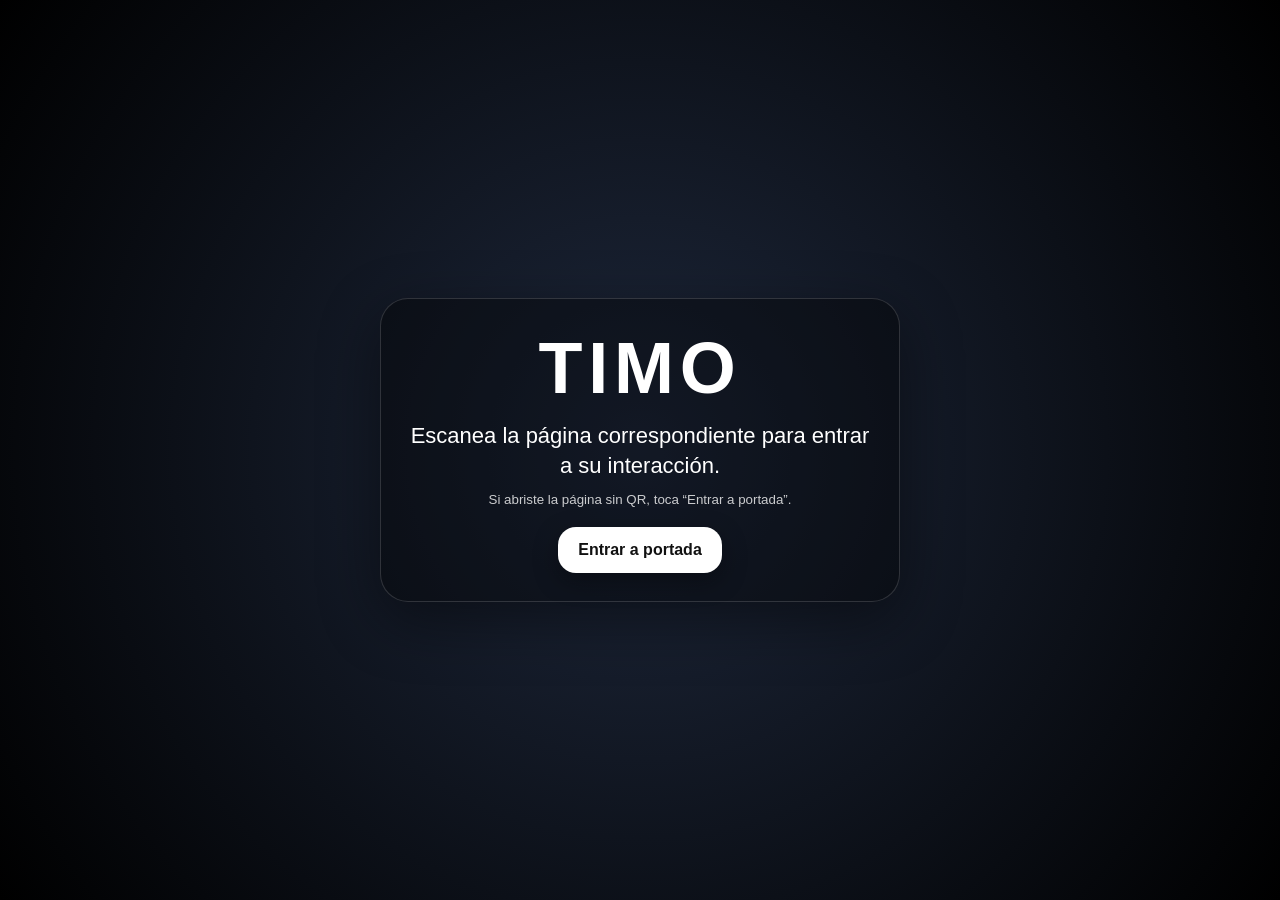
==== index.html @ 52b499d0 "Update index.html" ====
<!DOCTYPE html>
<html lang="es">
<head>
  <meta charset="UTF-8" />
  <meta name="viewport" content="width=device-width, initial-scale=1.0, viewport-fit=cover" />
  <title>Timo</title>
  <link rel="stylesheet" href="timo.css" />
  <script src="https://aframe.io/releases/1.4.2/aframe.min.js"></script>
  <script src="https://cdn.jsdelivr.net/npm/mind-ar@1.2.5/dist/mindar-image-aframe.prod.js"></script>
</head>
<body>

<a-scene
  mindar-image="imageTargetSrc: ./targets.mind;"
  embedded
  color-space="sRGB"
  renderer="colorManagement: true, physicallyCorrectLights"
  vr-mode-ui="enabled: false"
  device-orientation-permission-ui="enabled: false"
  style="position:fixed; inset:0; z-index:1; pointer-events:none;"
>
  <a-camera
      position="0 0 0"
      look-controls="enabled:false">
  </a-camera>

  <a-entity mindar-image-target="targetIndex:0"></a-entity>
  <a-entity mindar-image-target="targetIndex:1"></a-entity>
  <a-entity mindar-image-target="targetIndex:2"></a-entity>
  <a-entity mindar-image-target="targetIndex:3"></a-entity>

</a-scene>

<div id="pantallaInicio">

<div id="pantallaInicio">
  <div class="panelInicio">
    <h1>TIMO</h1>
    <p>Escanea la página correspondiente para entrar a su interacción.</p>
    <small>Si abriste la página sin QR, toca “Entrar a portada”.</small>
    <button id="btnEntrarPortada">Entrar a portada</button>
  </div>
</div>

<div id="app" style="display:none;">
  <img id="fondo" src="" alt="Escena interactiva de Timo" />

  <div id="cieloColor"></div>
  <div id="oscuridad"></div>
  <div id="spotLuz"></div>
  <div id="ruido"></div>
  <div id="flash"></div>
  <div id="luciernagasCampo"></div>

  <img id="luciernagasDibujo" class="capa oculto" src="" alt="" />
  <img id="timo" class="personaje oculto" src="" alt="Timo" />
  <img id="tronco" class="personaje oculto" src="" alt="Tronco de apoyo" />
  <img id="pelota" class="personaje oculto" src="" alt="Pelota" />
  <img id="mono" class="personaje oculto" src="" alt="Mono" />
  <img id="conejo" class="personaje oculto" src="" alt="Conejo" />
  <img id="pajaro" class="personaje oculto" src="" alt="Pájaro" />
  <img id="mariposa" class="personaje oculto" src="" alt="Mariposa" />
  <div id="ayEco" class="oculto">Ay…</div>

  <section id="texto" aria-live="polite">
    <h1 id="titulo"></h1>
    <p id="instruccion"></p>
    <p id="cuento"></p>
  </section>

  <nav id="menu" aria-label="Menú de escenas">
    <button data-scene="portada" data-tooltip="Portada" aria-label="Portada">⇧</button>
    <button data-scene="respira" data-tooltip="Respira" aria-label="Respira">〰️</button>
    <button data-scene="tunel" data-tooltip="Túnel" aria-label="Túnel">◎</button>
    <button data-scene="final" data-tooltip="Jugar" aria-label="Jugar">⚽︎</button>
    <button id="btnSensible" data-tooltip="Modo sensible" aria-label="Modo sensible">☽</button>
    <button id="btnSonido" data-tooltip="Sonido" aria-label="Sonido">🎧</button>
  </nav>

  <div id="avisoAudio">Toca para activar sonido y vibración</div>
</div>

<script src="timo.js"></script>
</body>
</html>
---- timo.css ----
*{margin:0;padding:0;box-sizing:border-box}
html,body{width:100%;height:100%;overflow:hidden;background:#000;font-family:Arial,sans-serif;touch-action:none;user-select:none}

#app{position:relative;width:100vw;height:100dvh;overflow:hidden;touch-action:none}
#pantallaInicio{position:fixed;inset:0;z-index:10000;display:flex;align-items:center;justify-content:center;background:radial-gradient(circle at center,rgba(30,40,60,.95),rgba(0,0,0,.96));color:#fff;text-align:center;padding:24px}
.panelInicio{max-width:520px;background:rgba(0,0,0,.38);border:1px solid rgba(255,255,255,.15);border-radius:28px;padding:28px 24px;box-shadow:0 18px 60px rgba(0,0,0,.45)}
.panelInicio h1{font-size:clamp(36px,8vw,72px);letter-spacing:.08em;margin-bottom:12px}
.panelInicio p{font-size:clamp(16px,3vw,22px);line-height:1.35;margin-bottom:10px}
.panelInicio small{display:block;opacity:.78;line-height:1.35;margin-bottom:18px}
#btnEntrarPortada{border:0;border-radius:18px;padding:14px 20px;font-weight:bold;font-size:16px;background:#fff;color:#111;box-shadow:0 8px 24px rgba(0,0,0,.35)}

#fondo{position:absolute;inset:0;width:100%;height:100%;object-fit:cover;object-position:center;z-index:0;pointer-events:none}
#cieloColor{position:absolute;inset:0;z-index:1;pointer-events:none;mix-blend-mode:multiply;opacity:.35;transition:background 1.5s ease,opacity 1.5s ease}
.capa,.personaje{position:absolute;z-index:3;width:auto;height:auto;object-fit:contain;transition:left .6s ease,top .6s ease,width .6s ease,transform .6s ease,filter .8s ease,opacity .6s ease;filter:drop-shadow(0 4px 10px rgba(0,0,0,.22))}
#oscuridad{position:absolute;inset:0;background:#000;opacity:.92;z-index:10;pointer-events:none;transition:opacity 1s ease}
#ruido{position:absolute;inset:0;background:repeating-radial-gradient(circle,rgba(255,255,255,.08) 0,transparent 3px),repeating-linear-gradient(45deg,rgba(255,255,255,.04) 0,transparent 4px);opacity:.25;mix-blend-mode:screen;animation:ruido .18s infinite;z-index:11;pointer-events:none;transition:opacity .7s ease}
#spotLuz{position:absolute;left:18%;top:72%;transform:translate(-50%,-50%);border-radius:50%;background:radial-gradient(circle,rgba(255,238,150,.85) 0%,rgba(255,221,100,.28) 28%,rgba(255,221,100,.08) 48%,rgba(0,0,0,0) 72%);mix-blend-mode:screen;filter:blur(18px);z-index:12;pointer-events:none;transition:left 1.2s ease,top 1.2s ease,opacity .8s ease,transform .8s ease;width:clamp(150px,24vw,320px);height:clamp(150px,24vw,320px)}
#flash{position:absolute;inset:0;background:#fff;opacity:0;z-index:30;pointer-events:none;transition:opacity .15s ease}
#luciernagasCampo{position:absolute;inset:0;z-index:13;pointer-events:none;opacity:.35;transition:opacity .4s ease}
.luciernaga{position:absolute;width:5px;height:5px;border-radius:50%;background:#ffe88a;box-shadow:0 0 8px #ffe88a,0 0 18px rgba(255,232,138,.55);animation:flotarLuz 4s infinite ease-in-out}
@keyframes ruido{0%{transform:translate(0,0)}50%{transform:translate(3px,-2px)}100%{transform:translate(-2px,2px)}}
@keyframes flotarLuz{0%,100%{transform:translateY(0) scale(.75);opacity:.25}50%{transform:translateY(-18px) scale(1.15);opacity:1}}
.oculto{display:none!important}
#luciernagasDibujo{z-index:4;pointer-events:none;opacity:.85;filter:drop-shadow(0 0 5px #ffe88a) drop-shadow(0 0 10px rgba(255,232,138,.5));animation:luciRespira 3s infinite ease-in-out}
@keyframes luciRespira{0%,100%{opacity:.55;transform:translate(-50%,-50%) scale(.96)}50%{opacity:.92;transform:translate(-50%,-50%) scale(1.03)}}
#texto{position:absolute;top:5%;left:50%;transform:translateX(-50%);width:86%;text-align:center;color:white;z-index:20;text-shadow:0 3px 12px rgba(0,0,0,.9);pointer-events:none}
#titulo{font-size:clamp(22px,4vw,44px);margin-bottom:6px}
#instruccion{font-size:clamp(17px,2.5vw,26px);font-weight:bold}
#cuento{margin:10px auto 0;max-width:760px;font-size:clamp(14px,2vw,21px);line-height:1.35;background:rgba(0,0,0,.35);padding:10px 16px;border-radius:18px}
#menu{position:fixed;left:50%;bottom:18px;transform:translateX(-50%);z-index:40;display:flex;gap:12px;align-items:center;justify-content:center}
#menu button{position:relative;width:54px;height:54px;border:none;border-radius:50%;background:rgba(255,255,255,.88);box-shadow:0 4px 16px rgba(0,0,0,.25);font-size:24px;cursor:pointer;transition:.2s}
#menu button:hover,#menu button.activo{transform:scale(1.08);box-shadow:0 0 20px rgba(255,230,120,.55)}
#menu button::after{content:attr(data-tooltip);position:absolute;left:50%;bottom:115%;transform:translateX(-50%);background:#000;color:#fff;padding:6px 10px;border-radius:10px;font-size:12px;white-space:nowrap;opacity:0;pointer-events:none;transition:.25s}
#menu button:hover::after{opacity:1}
#avisoAudio{position:fixed;left:50%;top:50%;transform:translate(-50%,-50%);z-index:50;background:rgba(0,0,0,.82);color:#fff;padding:14px 20px;border-radius:18px;font-weight:bold;text-align:center;box-shadow:0 8px 30px rgba(0,0,0,.4);transition:opacity .5s ease}
#ayEco{position:absolute;left:50%;top:30%;transform:translate(-50%,-50%);z-index:22;font-size:clamp(38px,7vw,80px);font-weight:bold;color:#fff;text-shadow:0 0 12px #000,0 0 28px rgba(255,255,255,.7);animation:ecoAy 1.1s ease forwards}
@keyframes ecoAy{0%{opacity:0;transform:translate(-50%,-50%) scale(.5)}35%{opacity:1;transform:translate(-50%,-50%) scale(1)}100%{opacity:0;transform:translate(-50%,-50%) scale(1.7)}}
.temblar{animation:temblar .22s infinite}
@keyframes temblar{0%{transform:translate(-50%,-50%) rotate(-1.2deg)}50%{transform:translate(calc(-50% + 3px),calc(-50% - 2px)) rotate(1.2deg)}100%{transform:translate(calc(-50% - 3px),calc(-50% + 2px)) rotate(-.8deg)}}
.rodarFuera{animation:rodarFuera 1.25s forwards ease-in}
@keyframes rodarFuera{from{left:18%;transform:translate(-50%,-50%) rotate(0)}to{left:115%;transform:translate(-50%,-50%) rotate(760deg)}}
.enrollarTimo{animation:enrollarTimo 2.8s ease-in-out forwards}
@keyframes enrollarTimo{0%{transform:translate(-50%,-50%) rotate(0deg) scale(1)}60%{transform:translate(-50%,-50%) rotate(-220deg) scale(.92)}100%{transform:translate(-50%,-50%) rotate(-420deg) scale(.82)}}
.balancito{animation:balancito 3.2s infinite ease-in-out}
@keyframes balancito{0%,100%{transform:translate(-50%,-50%) rotate(-1.5deg)}50%{transform:translate(-50%,-50%) rotate(1.5deg)}}
.respiracionSuave{animation:respirar 3.8s infinite ease-in-out}
@keyframes respirar{0%,100%{transform:translate(-50%,-50%) scale(.96)}50%{transform:translate(-50%,-50%) scale(1.04)}}
.flotar{animation:flotar 3s infinite ease-in-out}
@keyframes flotar{0%,100%{transform:translate(-50%,-50%) translateY(0)}50%{transform:translate(-50%,-50%) translateY(-14px)}}
.pelotaInteractiva{cursor:pointer;pointer-events:auto}
.saltarPelota{animation:saltarPelota .85s ease-out}
@keyframes saltarPelota{0%{transform:translate(-50%,-50%) translateY(0) scale(1)}35%{transform:translate(-50%,-50%) translateY(-20vh) scale(1.08)}70%{transform:translate(-50%,-50%) translateY(0) scale(.96)}100%{transform:translate(-50%,-50%) translateY(0) scale(1)}}
.vibracionVisual{animation:sacudidaPantalla .08s 4}
@keyframes sacudidaPantalla{0%{transform:translate(0,0)}25%{transform:translate(5px,-3px)}50%{transform:translate(-4px,4px)}75%{transform:translate(3px,2px)}100%{transform:translate(0,0)}}
.modoSensible #flash{display:none}.modoSensible #ruido{opacity:.08!important}.modoSensible #oscuridad{transition:opacity 1.8s ease}.modoSensible .temblar{animation-duration:.3s}
@media (orientation:portrait){#menu{gap:7px;bottom:12px}#menu button{width:44px;height:44px;font-size:20px}#texto{top:4%;width:88%}#cuento{font-size:13px;max-height:86px;overflow:auto}}

.saltoPersonaje{
  animation: saltoPersonaje .62s ease-out;
}
@keyframes saltoPersonaje{
  0%{transform:translate(-50%,-50%) translateY(0) scale(1);}
  45%{transform:translate(-50%,-50%) translateY(-8vh) scale(1.08);}
  100%{transform:translate(-50%,-50%) translateY(0) scale(1);}
}
.alcanzarPelotaVuelo{
  animation: alcanzarPelotaVuelo .72s ease-out;
}
@keyframes alcanzarPelotaVuelo{
  0%{transform:translate(-50%,-50%) translateY(0) scale(1);}
  42%{transform:translate(-50%,-50%) translateY(7vh) scale(1.12);}
  100%{transform:translate(-50%,-50%) translateY(0) scale(1);}
}
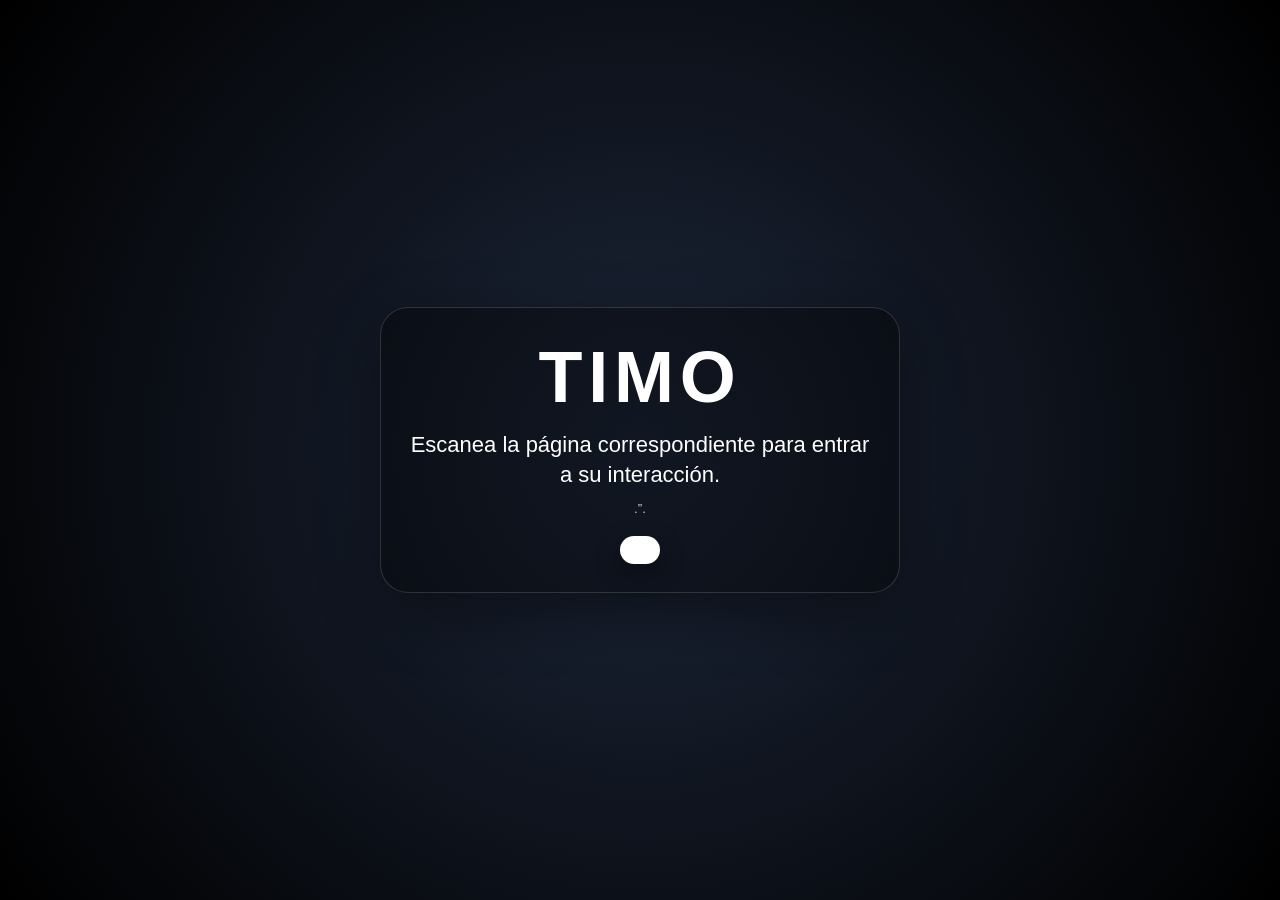
==== commit 749859ac: "Add files via upload" ====
--- a/index.html
+++ b/index.html
@@ -32,13 +32,11 @@
 </a-scene>
 
 <div id="pantallaInicio">
-
-<div id="pantallaInicio">
   <div class="panelInicio">
     <h1>TIMO</h1>
     <p>Escanea la página correspondiente para entrar a su interacción.</p>
-    <small>Si abriste la página sin QR, toca “Entrar a portada”.</small>
-    <button id="btnEntrarPortada">Entrar a portada</button>
+    <small>.”.</small>
+    <button id="btnEntrarPortada"></button>
   </div>
 </div>
 
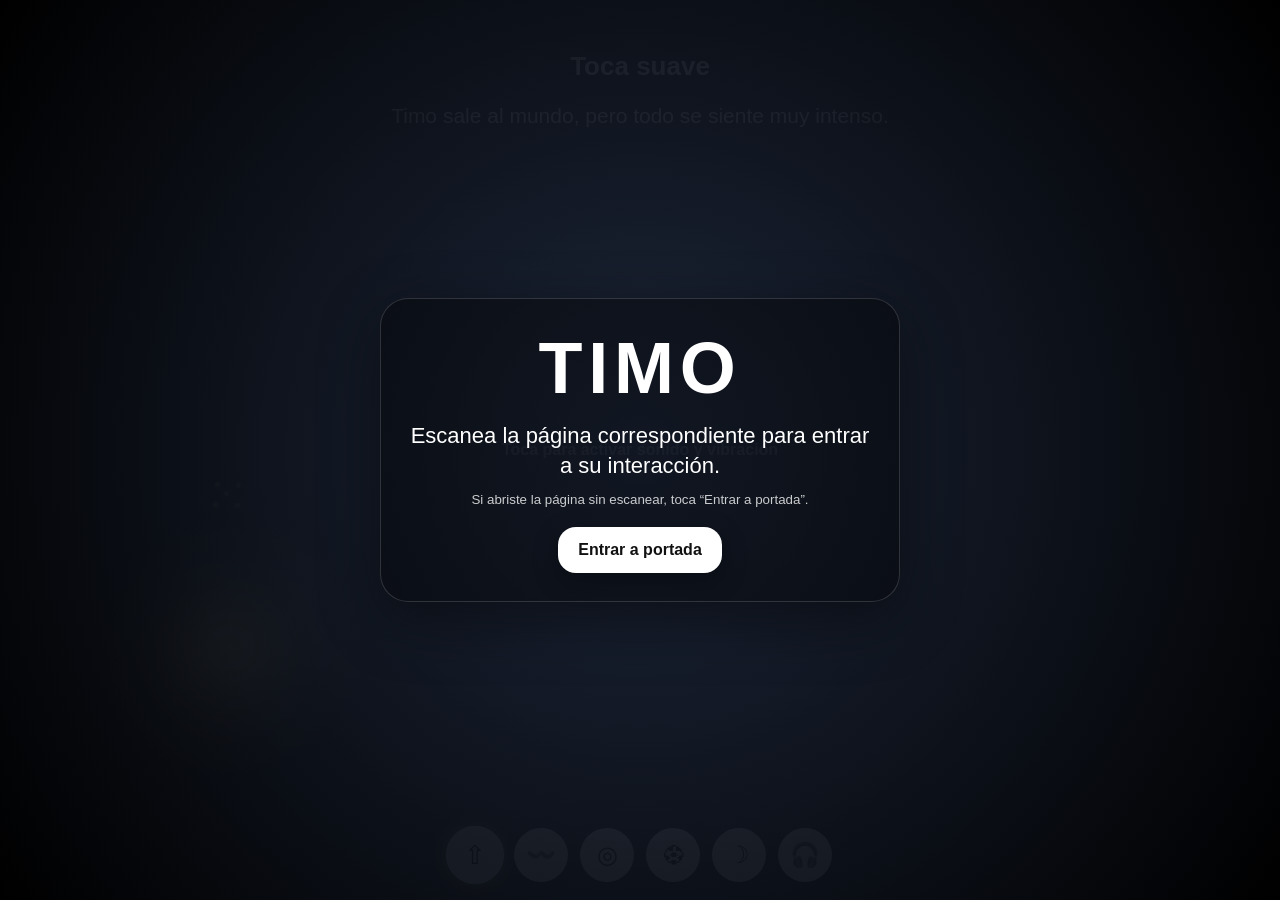
==== commit a4e304bb: "Add files via upload" ====
--- a/index.html
+++ b/index.html
@@ -35,8 +35,8 @@
   <div class="panelInicio">
     <h1>TIMO</h1>
     <p>Escanea la página correspondiente para entrar a su interacción.</p>
-    <small>.”.</small>
-    <button id="btnEntrarPortada"></button>
+    <small>Si abriste la página sin escanear, toca “Entrar a portada”.</small>
+<button id="btnEntrarPortada">Entrar a portada</button>
   </div>
 </div>
 
--- a/timo.css
+++ b/timo.css
@@ -71,3 +71,26 @@
   42%{transform:translate(-50%,-50%) translateY(7vh) scale(1.12);}
   100%{transform:translate(-50%,-50%) translateY(0) scale(1);}
 }
+
+body.modo-scan #app {
+  display: none !important;
+}
+
+body.modo-scan #pantallaInicio {
+  display: none !important;
+}
+
+body.modo-scan a-scene {
+  display: block !important;
+  position: fixed !important;
+  inset: 0 !important;
+  z-index: 9999 !important;
+}
+
+body.escena-activa a-scene {
+  display: none !important;
+}
+
+body.escena-activa #app {
+  display: block !important;
+}
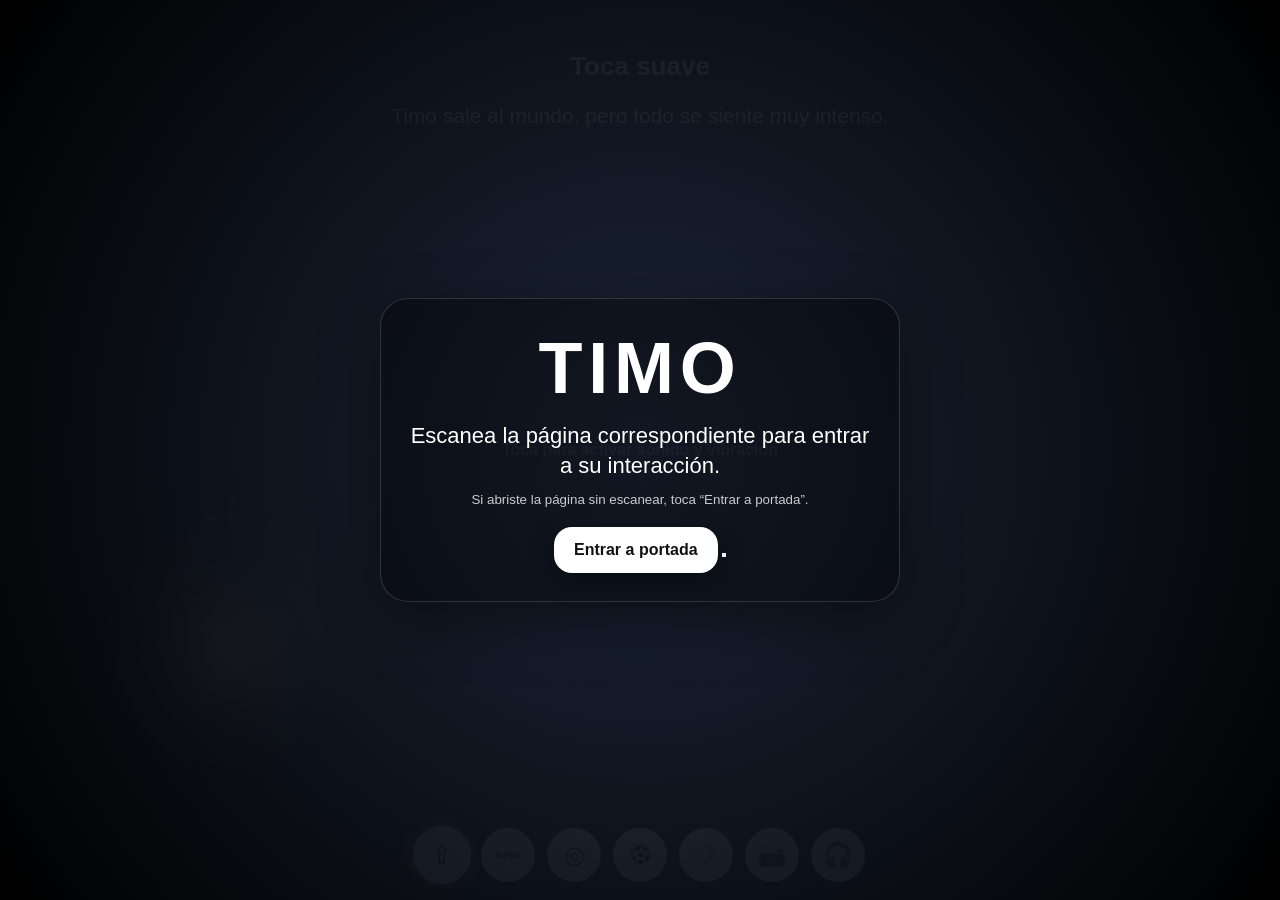
==== commit fad57752: "Add files via upload" ====
--- a/index.html
+++ b/index.html
@@ -37,6 +37,7 @@
     <p>Escanea la página correspondiente para entrar a su interacción.</p>
     <small>Si abriste la página sin escanear, toca “Entrar a portada”.</small>
 <button id="btnEntrarPortada">Entrar a portada</button>
+<button id="btnEscanear" data-tooltip="Escanear otra página" aria-label="Escanear otra página"></button>
   </div>
 </div>
 
@@ -72,6 +73,7 @@
     <button data-scene="tunel" data-tooltip="Túnel" aria-label="Túnel">◎</button>
     <button data-scene="final" data-tooltip="Jugar" aria-label="Jugar">⚽︎</button>
     <button id="btnSensible" data-tooltip="Modo sensible" aria-label="Modo sensible">☽</button>
+    <button id="btnEscanear" data-tooltip="Escanear otra página" aria-label="Escanear otra página">📷</button>
     <button id="btnSonido" data-tooltip="Sonido" aria-label="Sonido">🎧</button>
   </nav>
 
--- a/timo.css
+++ b/timo.css
@@ -72,23 +72,28 @@
   100%{transform:translate(-50%,-50%) translateY(0) scale(1);}
 }
 
-body.modo-scan #app {
-  display: none !important;
-}
-
-body.modo-scan #pantallaInicio {
+body.modo-scan #app,
+body.modo-scan #pantallaInicio,
+body.modo-scan #menu,
+body.modo-scan #avisoAudio {
   display: none !important;
 }
 
 body.modo-scan a-scene {
   display: block !important;
+  visibility: visible !important;
+  opacity: 1 !important;
   position: fixed !important;
   inset: 0 !important;
   z-index: 9999 !important;
 }
 
-body.escena-activa a-scene {
+body.escena-activa a-scene,
+body.escena-activa video,
+body.escena-activa canvas {
   display: none !important;
+  visibility: hidden !important;
+  opacity: 0 !important;
 }
 
 body.escena-activa #app {
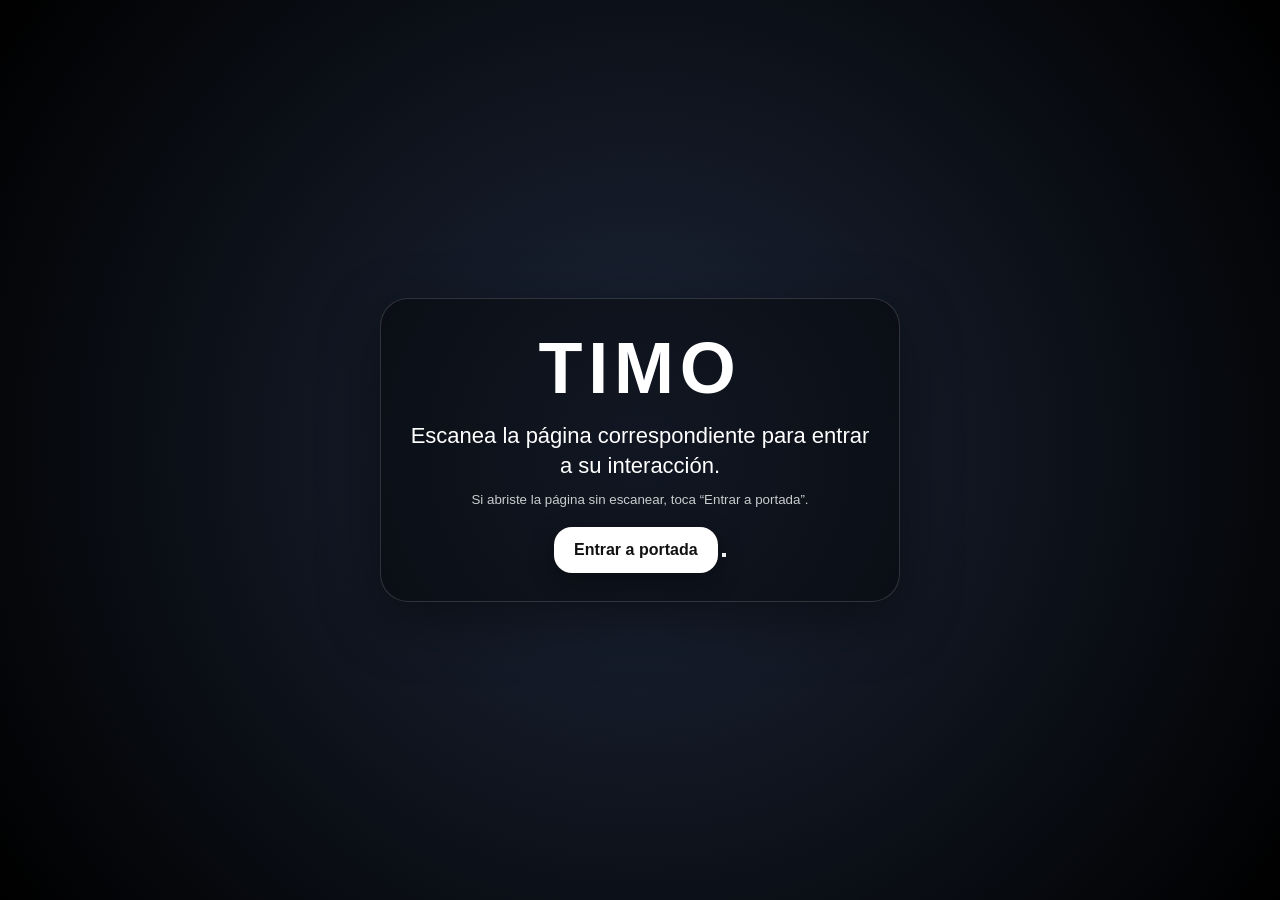
==== commit d5e8f345: "Add files via upload" ====
--- a/index.html
+++ b/index.html
@@ -37,7 +37,7 @@
     <p>Escanea la página correspondiente para entrar a su interacción.</p>
     <small>Si abriste la página sin escanear, toca “Entrar a portada”.</small>
 <button id="btnEntrarPortada">Entrar a portada</button>
-<button id="btnEscanear" data-tooltip="Escanear otra página" aria-label="Escanear otra página"></button>
+<button id="btnEscanearInicio" data-tooltip="Escanear otra página"></button>
   </div>
 </div>
 
@@ -73,7 +73,7 @@
     <button data-scene="tunel" data-tooltip="Túnel" aria-label="Túnel">◎</button>
     <button data-scene="final" data-tooltip="Jugar" aria-label="Jugar">⚽︎</button>
     <button id="btnSensible" data-tooltip="Modo sensible" aria-label="Modo sensible">☽</button>
-    <button id="btnEscanear" data-tooltip="Escanear otra página" aria-label="Escanear otra página">📷</button>
+    <button id="btnEscanear" data-tooltip="Escanear otra página">📷</button>
     <button id="btnSonido" data-tooltip="Sonido" aria-label="Sonido">🎧</button>
   </nav>
 
--- a/timo.css
+++ b/timo.css
@@ -11,10 +11,10 @@
 
 #fondo{position:absolute;inset:0;width:100%;height:100%;object-fit:cover;object-position:center;z-index:0;pointer-events:none}
 #cieloColor{position:absolute;inset:0;z-index:1;pointer-events:none;mix-blend-mode:multiply;opacity:.35;transition:background 1.5s ease,opacity 1.5s ease}
-.capa,.personaje{position:absolute;z-index:3;width:auto;height:auto;object-fit:contain;transition:left .6s ease,top .6s ease,width .6s ease,transform .6s ease,filter .8s ease,opacity .6s ease;filter:drop-shadow(0 4px 10px rgba(0,0,0,.22))}
+.capa,.personaje{position:absolute;z-index:20 !important;width:auto;height:auto;object-fit:contain;transition:left .6s ease,top .6s ease,width .6s ease,transform .6s ease,filter .8s ease,opacity .6s ease;filter:drop-shadow(0 4px 10px rgba(0,0,0,.22))}
 #oscuridad{position:absolute;inset:0;background:#000;opacity:.92;z-index:10;pointer-events:none;transition:opacity 1s ease}
 #ruido{position:absolute;inset:0;background:repeating-radial-gradient(circle,rgba(255,255,255,.08) 0,transparent 3px),repeating-linear-gradient(45deg,rgba(255,255,255,.04) 0,transparent 4px);opacity:.25;mix-blend-mode:screen;animation:ruido .18s infinite;z-index:11;pointer-events:none;transition:opacity .7s ease}
-#spotLuz{position:absolute;left:18%;top:72%;transform:translate(-50%,-50%);border-radius:50%;background:radial-gradient(circle,rgba(255,238,150,.85) 0%,rgba(255,221,100,.28) 28%,rgba(255,221,100,.08) 48%,rgba(0,0,0,0) 72%);mix-blend-mode:screen;filter:blur(18px);z-index:12;pointer-events:none;transition:left 1.2s ease,top 1.2s ease,opacity .8s ease,transform .8s ease;width:clamp(150px,24vw,320px);height:clamp(150px,24vw,320px)}
+#spotLuz{position:absolute;left:18%;top:72%;transform:translate(-50%,-50%);border-radius:50%;background:radial-gradient(circle,rgba(255,238,150,.85) 0%,rgba(255,221,100,.28) 28%,rgba(255,221,100,.08) 48%,rgba(0,0,0,0) 72%);mix-blend-mode:screen;filter:blur(18px);z-index:2 !important;pointer-events:none;transition:left 1.2s ease,top 1.2s ease,opacity .8s ease,transform .8s ease;width:clamp(150px,24vw,320px);height:clamp(150px,24vw,320px)}
 #flash{position:absolute;inset:0;background:#fff;opacity:0;z-index:30;pointer-events:none;transition:opacity .15s ease}
 #luciernagasCampo{position:absolute;inset:0;z-index:13;pointer-events:none;opacity:.35;transition:opacity .4s ease}
 .luciernaga{position:absolute;width:5px;height:5px;border-radius:50%;background:#ffe88a;box-shadow:0 0 8px #ffe88a,0 0 18px rgba(255,232,138,.55);animation:flotarLuz 4s infinite ease-in-out}
@@ -37,8 +37,24 @@
 @keyframes ecoAy{0%{opacity:0;transform:translate(-50%,-50%) scale(.5)}35%{opacity:1;transform:translate(-50%,-50%) scale(1)}100%{opacity:0;transform:translate(-50%,-50%) scale(1.7)}}
 .temblar{animation:temblar .22s infinite}
 @keyframes temblar{0%{transform:translate(-50%,-50%) rotate(-1.2deg)}50%{transform:translate(calc(-50% + 3px),calc(-50% - 2px)) rotate(1.2deg)}100%{transform:translate(calc(-50% - 3px),calc(-50% + 2px)) rotate(-.8deg)}}
-.rodarFuera{animation:rodarFuera 1.25s forwards ease-in}
-@keyframes rodarFuera{from{left:18%;transform:translate(-50%,-50%) rotate(0)}to{left:115%;transform:translate(-50%,-50%) rotate(760deg)}}
+.rodarFuera{
+  animation:rodarFuera 1.25s forwards ease-in;
+}
+
+@keyframes rodarFuera{
+  0%{
+    left:18%;
+    top:74%;
+    opacity:1;
+    transform:translate(-50%,-50%) rotate(0deg);
+  }
+  100%{
+    left:115%;
+    top:74%;
+    opacity:1;
+    transform:translate(-50%,-50%) rotate(760deg);
+  }
+}
 .enrollarTimo{animation:enrollarTimo 2.8s ease-in-out forwards}
 @keyframes enrollarTimo{0%{transform:translate(-50%,-50%) rotate(0deg) scale(1)}60%{transform:translate(-50%,-50%) rotate(-220deg) scale(.92)}100%{transform:translate(-50%,-50%) rotate(-420deg) scale(.82)}}
 .balancito{animation:balancito 3.2s infinite ease-in-out}
@@ -48,6 +64,11 @@
 .flotar{animation:flotar 3s infinite ease-in-out}
 @keyframes flotar{0%,100%{transform:translate(-50%,-50%) translateY(0)}50%{transform:translate(-50%,-50%) translateY(-14px)}}
 .pelotaInteractiva{cursor:pointer;pointer-events:auto}
+#pelota{
+  pointer-events:auto !important;
+  touch-action:manipulation;
+  z-index:50 !important;
+}
 .saltarPelota{animation:saltarPelota .85s ease-out}
 @keyframes saltarPelota{0%{transform:translate(-50%,-50%) translateY(0) scale(1)}35%{transform:translate(-50%,-50%) translateY(-20vh) scale(1.08)}70%{transform:translate(-50%,-50%) translateY(0) scale(.96)}100%{transform:translate(-50%,-50%) translateY(0) scale(1)}}
 .vibracionVisual{animation:sacudidaPantalla .08s 4}
@@ -98,4 +119,19 @@
 
 body.escena-activa #app {
   display: block !important;
-}+}
+
+#pelota{
+  pointer-events:auto !important;
+  touch-action:manipulation;
+  z-index:80 !important;
+}
+
+body.modo-scan #app,
+body.modo-scan #pantallaInicio,
+body.modo-scan #menu,
+body.modo-scan #avisoAudio,
+body.modo-scan #ayEco {
+  display: none !important;
+}
+
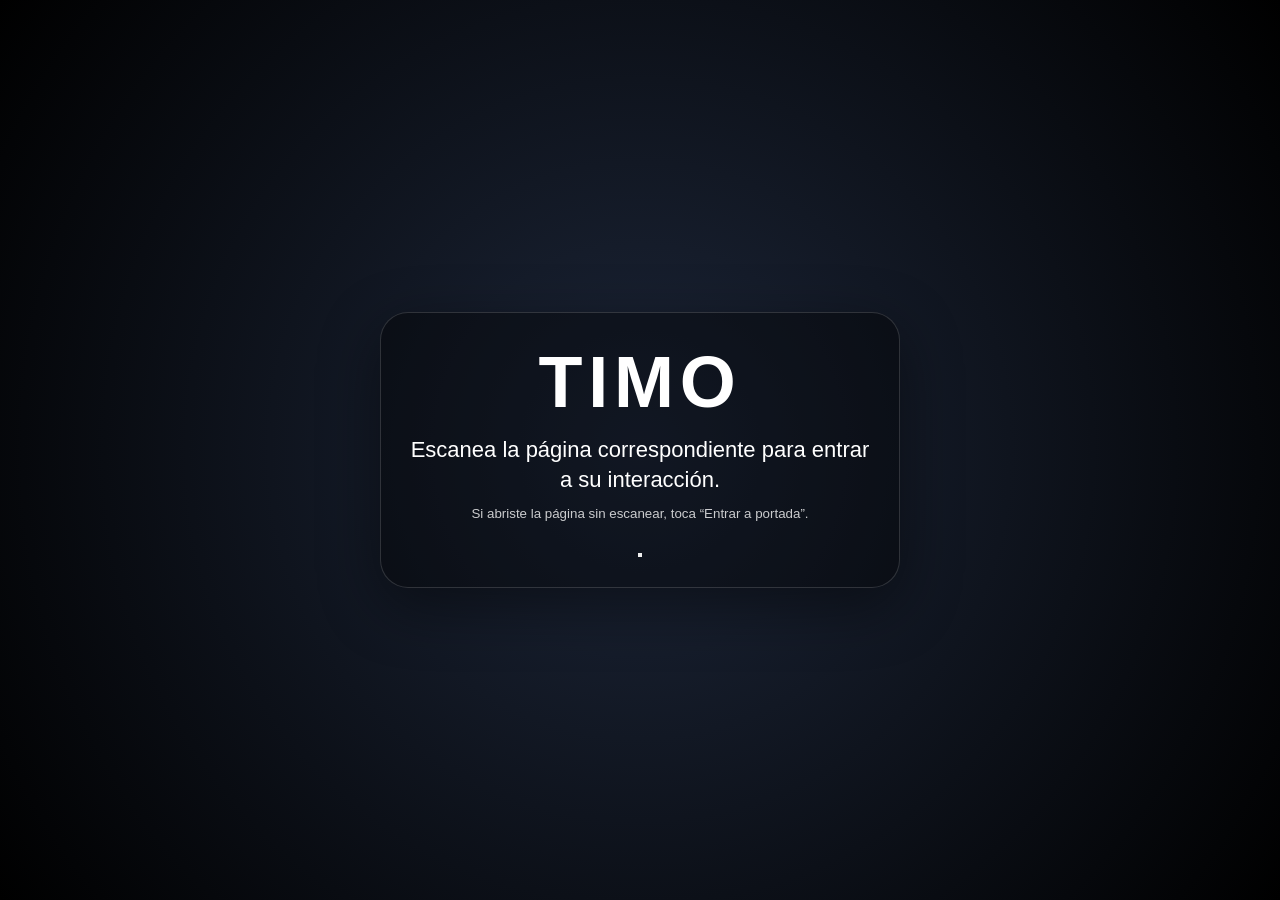
==== commit 77494e4d: "Update index.html" ====
--- a/index.html
+++ b/index.html
@@ -36,8 +36,10 @@
     <h1>TIMO</h1>
     <p>Escanea la página correspondiente para entrar a su interacción.</p>
     <small>Si abriste la página sin escanear, toca “Entrar a portada”.</small>
-<button id="btnEntrarPortada">Entrar a portada</button>
-<button id="btnEscanearInicio" data-tooltip="Escanear otra página"></button>
+<button id="btnEntrarPortada" style="display:none;">
+  Entrar a portada
+</button>
+    <button id="btnEscanearInicio" data-tooltip="Escanear otra página"></button>
   </div>
 </div>
 
--- a/timo.css
+++ b/timo.css
@@ -14,7 +14,7 @@
 .capa,.personaje{position:absolute;z-index:20 !important;width:auto;height:auto;object-fit:contain;transition:left .6s ease,top .6s ease,width .6s ease,transform .6s ease,filter .8s ease,opacity .6s ease;filter:drop-shadow(0 4px 10px rgba(0,0,0,.22))}
 #oscuridad{position:absolute;inset:0;background:#000;opacity:.92;z-index:10;pointer-events:none;transition:opacity 1s ease}
 #ruido{position:absolute;inset:0;background:repeating-radial-gradient(circle,rgba(255,255,255,.08) 0,transparent 3px),repeating-linear-gradient(45deg,rgba(255,255,255,.04) 0,transparent 4px);opacity:.25;mix-blend-mode:screen;animation:ruido .18s infinite;z-index:11;pointer-events:none;transition:opacity .7s ease}
-#spotLuz{position:absolute;left:18%;top:72%;transform:translate(-50%,-50%);border-radius:50%;background:radial-gradient(circle,rgba(255,238,150,.85) 0%,rgba(255,221,100,.28) 28%,rgba(255,221,100,.08) 48%,rgba(0,0,0,0) 72%);mix-blend-mode:screen;filter:blur(18px);z-index:2 !important;pointer-events:none;transition:left 1.2s ease,top 1.2s ease,opacity .8s ease,transform .8s ease;width:clamp(150px,24vw,320px);height:clamp(150px,24vw,320px)}
+#spotLuz{position:absolute;left:18%;top:72%;transform:translate(-50%,-50%);border-radius:50%;background:radial-gradient(circle,rgba(255,238,150,.85) 0%,rgba(255,221,100,.28) 28%,rgba(255,221,100,.08) 48%,rgba(0,0,0,0) 72%);mix-blend-mode:screen;filter:blur(18px);z-index:24 !important;pointer-events:none;transition:left 1.2s ease,top 1.2s ease,opacity .8s ease,transform .8s ease;width:clamp(150px,24vw,320px);height:clamp(150px,24vw,320px)}
 #flash{position:absolute;inset:0;background:#fff;opacity:0;z-index:30;pointer-events:none;transition:opacity .15s ease}
 #luciernagasCampo{position:absolute;inset:0;z-index:13;pointer-events:none;opacity:.35;transition:opacity .4s ease}
 .luciernaga{position:absolute;width:5px;height:5px;border-radius:50%;background:#ffe88a;box-shadow:0 0 8px #ffe88a,0 0 18px rgba(255,232,138,.55);animation:flotarLuz 4s infinite ease-in-out}
@@ -135,3 +135,10 @@
   display: none !important;
 }
 
+body.escena-activa .mindar-ui-overlay,
+body.escena-activa .mindar-ui-scanning,
+body.escena-activa .mindar-ui-loading{
+  display:none !important;
+  opacity:0 !important;
+  visibility:hidden !important;
+}
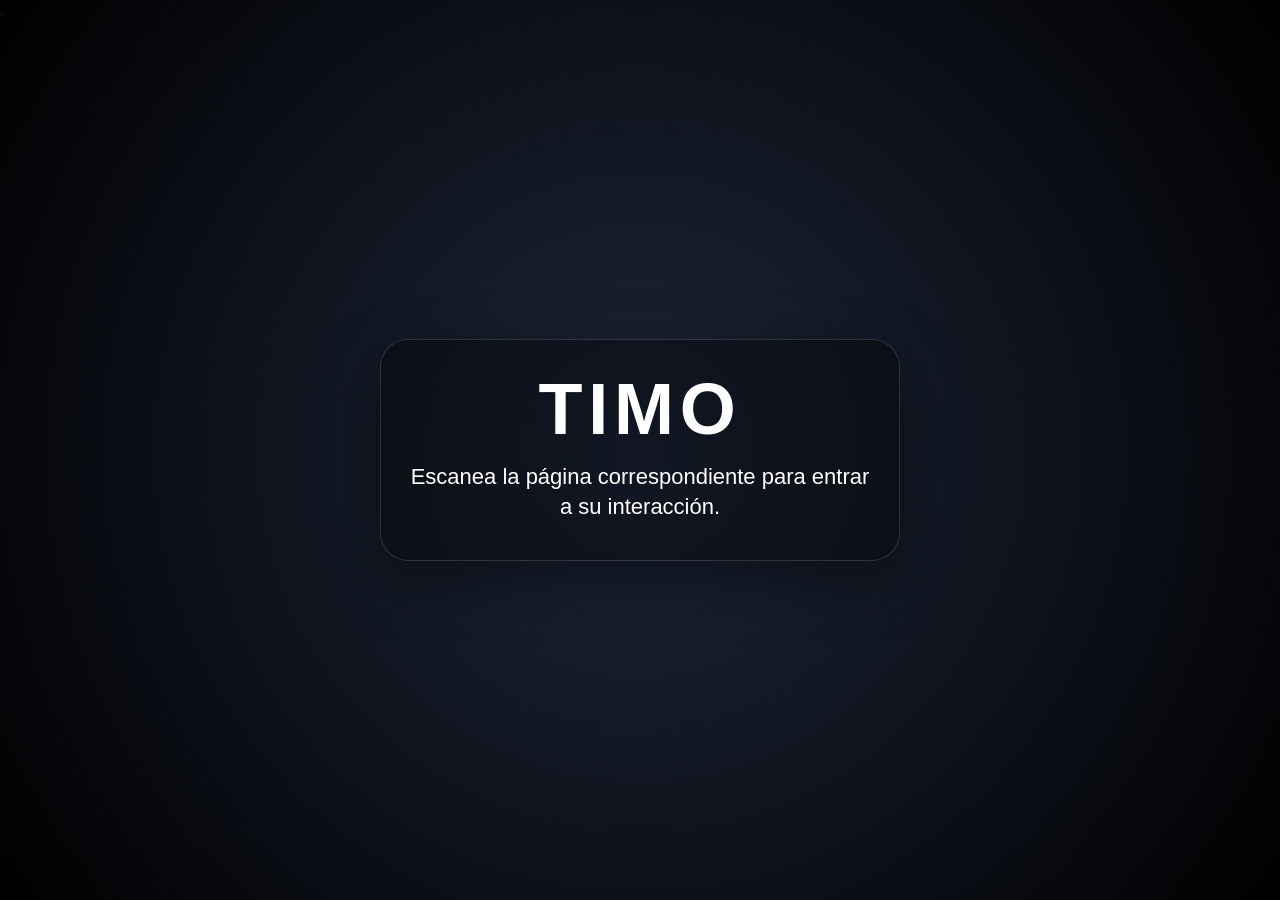
==== commit b866051f: "Update index.html" ====
--- a/index.html
+++ b/index.html
@@ -35,7 +35,9 @@
   <div class="panelInicio">
     <h1>TIMO</h1>
     <p>Escanea la página correspondiente para entrar a su interacción.</p>
-    <small>Si abriste la página sin escanear, toca “Entrar a portada”.</small>
+  </div>
+</div>
+  
 <button id="btnEntrarPortada" style="display:none;">
   Entrar a portada
 </button>
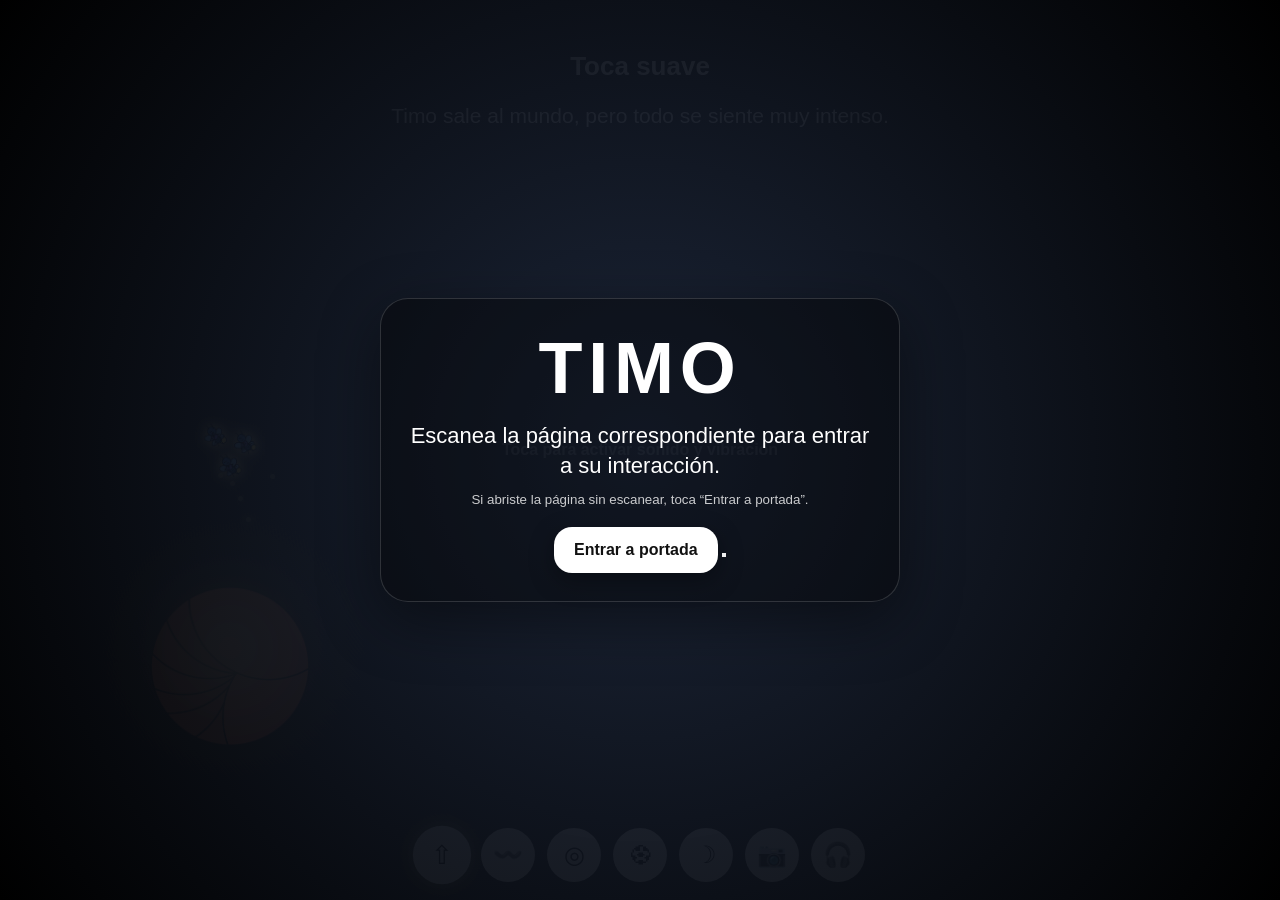
==== commit 7b0bafc6: "Update index.html" ====
--- a/index.html
+++ b/index.html
@@ -35,13 +35,9 @@
   <div class="panelInicio">
     <h1>TIMO</h1>
     <p>Escanea la página correspondiente para entrar a su interacción.</p>
-  </div>
-</div>
-  
-<button id="btnEntrarPortada" style="display:none;">
-  Entrar a portada
-</button>
-    <button id="btnEscanearInicio" data-tooltip="Escanear otra página"></button>
+    <small>Si abriste la página sin escanear, toca “Entrar a portada”.</small>
+<button id="btnEntrarPortada">Entrar a portada</button>
+<button id="btnEscanearInicio" data-tooltip="Escanear otra página"></button>
   </div>
 </div>
 
